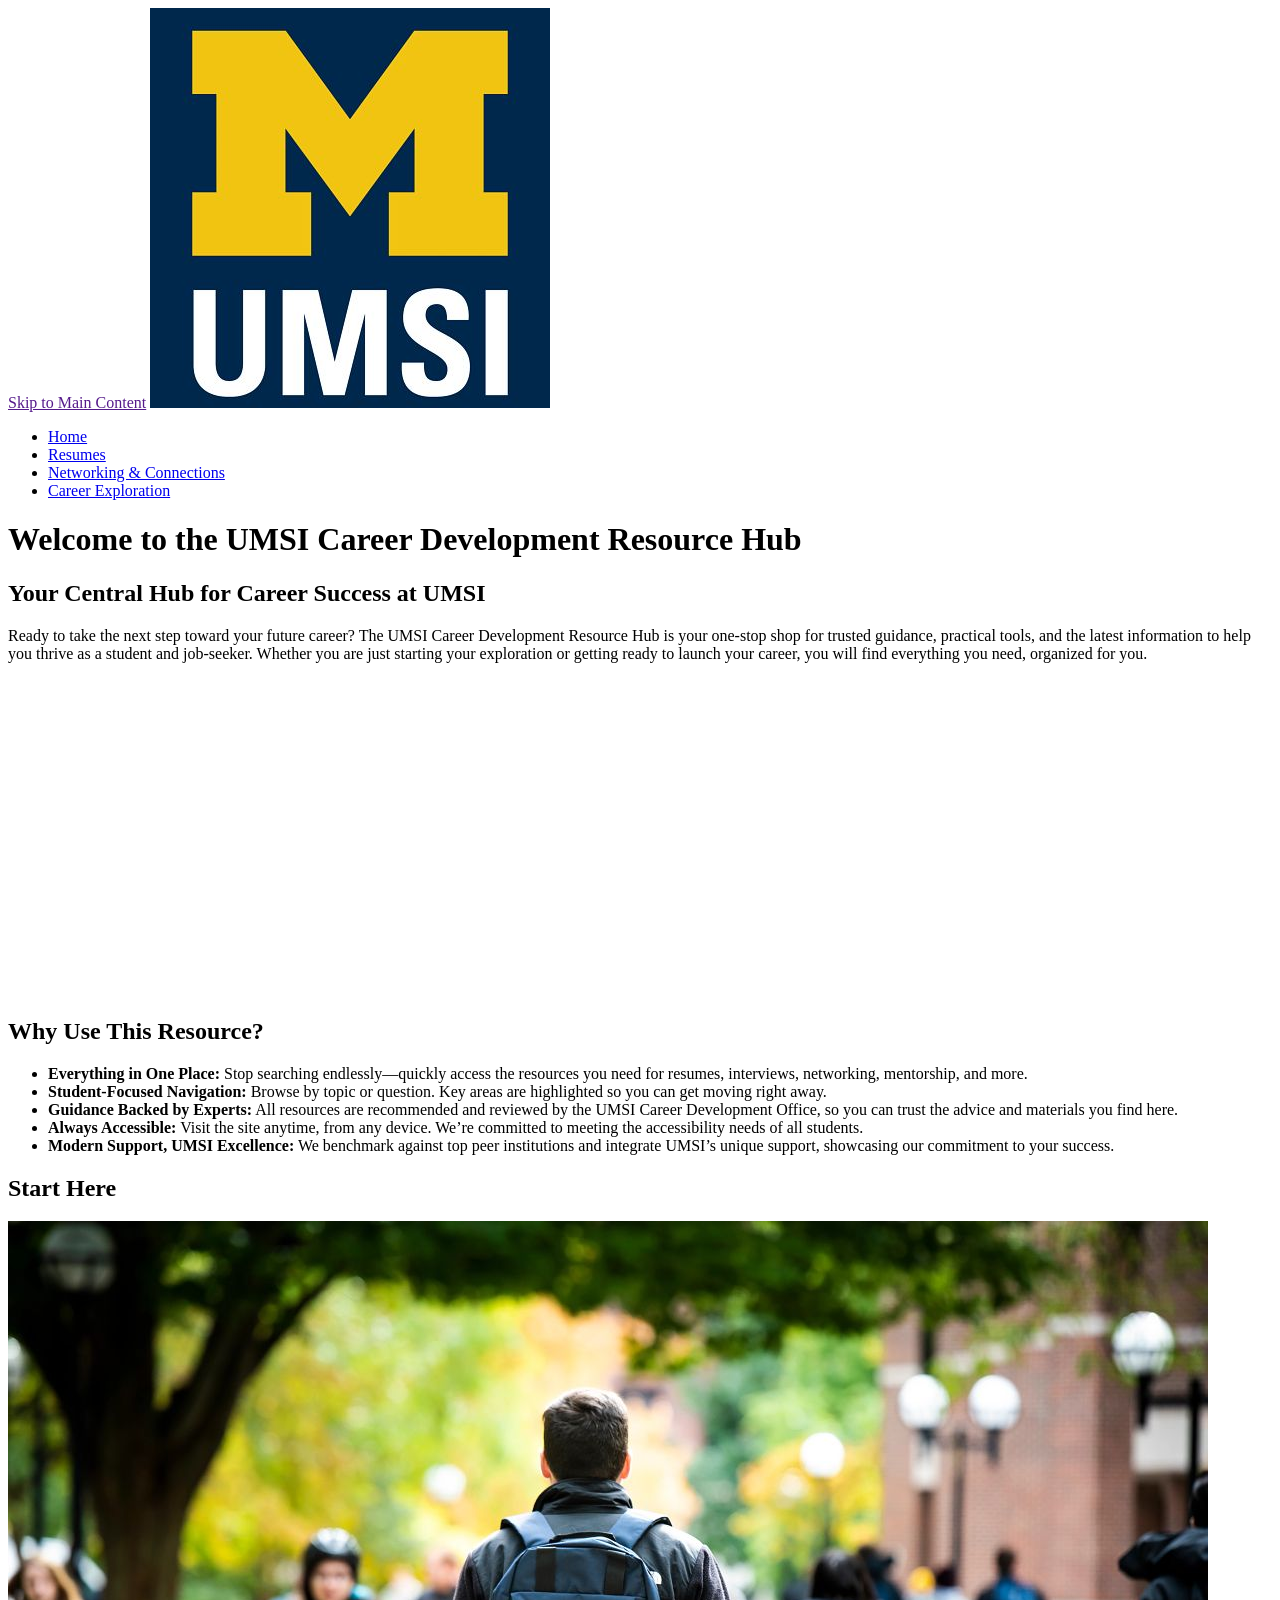
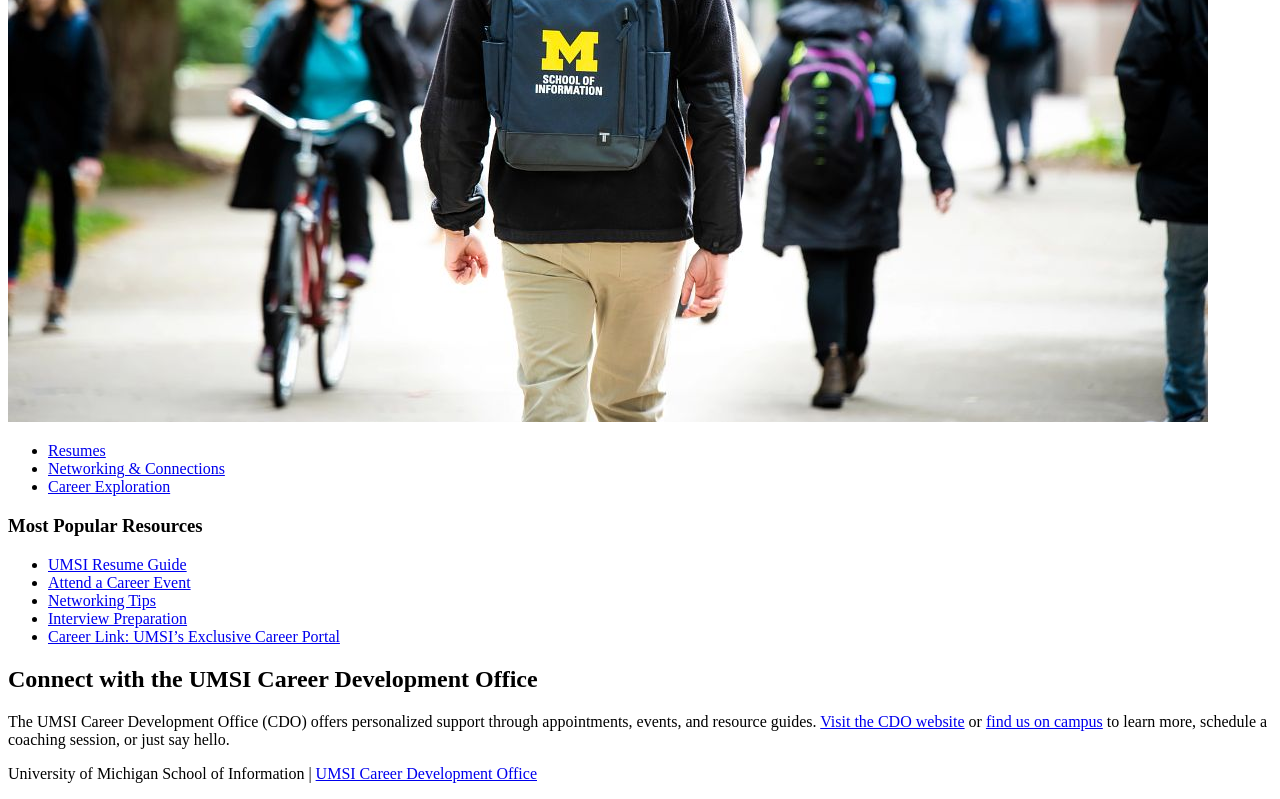
==== index.html @ d42a3c1f "Add files via upload" ====
<!DOCTYPE html>
<html lang="en">
<head>
    <meta charset="UTF-8">
    <meta name="viewport" content="width=device-width, initial-scale=1.0">
    <title>MSI Career Development Resource Hub</title>
</head>
<body>

    <header>
  <a href = "">Skip to Main Content</a>
        <img src="images/UMSI_signature_vertical_informal_solidblue.jpg" alt="UMSI Logo">
        <nav>
            <ul>
                <li><a href = "index.html">Home</a></li>
                <li><a href = "resume.html">Resumes</a></li>
                <li><a href = "networking.html">Networking & Connections</a></li>
                <li><a href = "careers.html">Career Exploration</a></li>
            </ul>
        </nav>
    <h1>Welcome to the UMSI Career Development Resource Hub</h1>

    </header>
    <main>
    <section>
      <h2>Your Central Hub for Career Success at UMSI</h2>
      <p>
        Ready to take the next step toward your future career? The UMSI Career Development Resource Hub is your one-stop shop for trusted guidance, practical tools, and the latest information to help you thrive as a student and job-seeker. Whether you are just starting your exploration or getting ready to launch your career, you will find everything you need, organized for you.
      </p>
      <iframe width="560" height="315" src="https://www.youtube.com/embed/GSjGeDYJ5Nk?si=qhxJPRTIT___x8hG" title="YouTube video player" frameborder="0" allow="accelerometer; autoplay; clipboard-write; encrypted-media; gyroscope; picture-in-picture; web-share" referrerpolicy="strict-origin-when-cross-origin" allowfullscreen></iframe>
    </section>

    <section>
      <h2>Why Use This Resource?</h2>


      <ul>
        <li><strong>Everything in One Place:</strong> Stop searching endlessly—quickly access the resources you need for resumes, interviews, networking, mentorship, and more.</li>
        <li><strong>Student-Focused Navigation:</strong> Browse by topic or question. Key areas are highlighted so you can get moving right away.</li>
        <li><strong>Guidance Backed by Experts:</strong> All resources are recommended and reviewed by the UMSI Career Development Office, so you can trust the advice and materials you find here.</li>
        <li><strong>Always Accessible:</strong> Visit the site anytime, from any device. We’re committed to meeting the accessibility needs of all students.</li>
        <li><strong>Modern Support, UMSI Excellence:</strong> We benchmark against top peer institutions and integrate UMSI’s unique support, showcasing our commitment to your success.</li>
      </ul>
    </section>
        <section>
      <h2>Start Here</h2>
      <div>
        <img src="images/UMSI_CampusFall_UMSIBackpack_02.jpg" alt="A student wears a UMSI backpack in fall on the drag.">
        <ul>
            <li><a href="resume.html">Resumes</a></li>
            <li><a href="networking.html">Networking & Connections</a></li>
            <li><a href="careers.html">Career Exploration</a></li>
        </ul>
       

      </div>
      <div>
        <h3>Most Popular Resources</h3>
        <ul>
          <li><a href="https://docs.google.com/document/d/1_1GfDJyVGIgE82MZjVhuWT_aB_2Hcj1NN62FUCXoR_o/edit?tab=t.0" target="_blank">UMSI Resume Guide</a></li>
          <li><a href="https://umich.instructure.com/courses/137916/pages/attend-an-event" target="_blank">Attend a Career Event</a></li>
          <li><a href="https://docs.google.com/document/d/18HMt79BU8ovGf9z7_P7No5tuwUS6qHNW5u0sgrepLtE/edit?tab=t.0" target="_blank">Networking Tips</a></li>
          <li><a href="https://docs.google.com/presentation/d/15n-XqsFEntdbkZz89K-ohf7Or1NnCt5CQNDG-6fh2a0/edit?usp=sharing" target="_blank">Interview Preparation</a></li>
          <li><a href="https://si-umich.12twenty.com/Login" target="_blank">Career Link: UMSI’s Exclusive Career Portal</a></li>
        </ul>
      </div>
    </section>
    <section>
      <h2>Connect with the UMSI Career Development Office</h2>
      <p>
        The UMSI Career Development Office (CDO) offers personalized support through appointments, events, and resource guides. <a href="https://umich.instructure.com/courses/137916" target="_blank">Visit the CDO website</a> or <a href="https://www.si.umich.edu/about-umsi/getting-umsi" target="_blank">find us on campus</a> to learn more, schedule a coaching session, or just say hello.
      </p>
    </section>
       
        <!-- Content taken & modified from UMGPT with the prompt, "Write me a webpage of intro content to help meet the following requirements - this is for the home page": and then pasted in the client objectives & project requirements"
        UMGPT. (2025). UMGPT ( GPT-4.1 August 25th version) [Large language model]. -->
    </main>
    <footer>
        <p>University of Michigan School of Information | <a href="https://umich.instructure.com/courses/137916">UMSI Career Development Office </a></p>
        </footer>
</body>
</html>
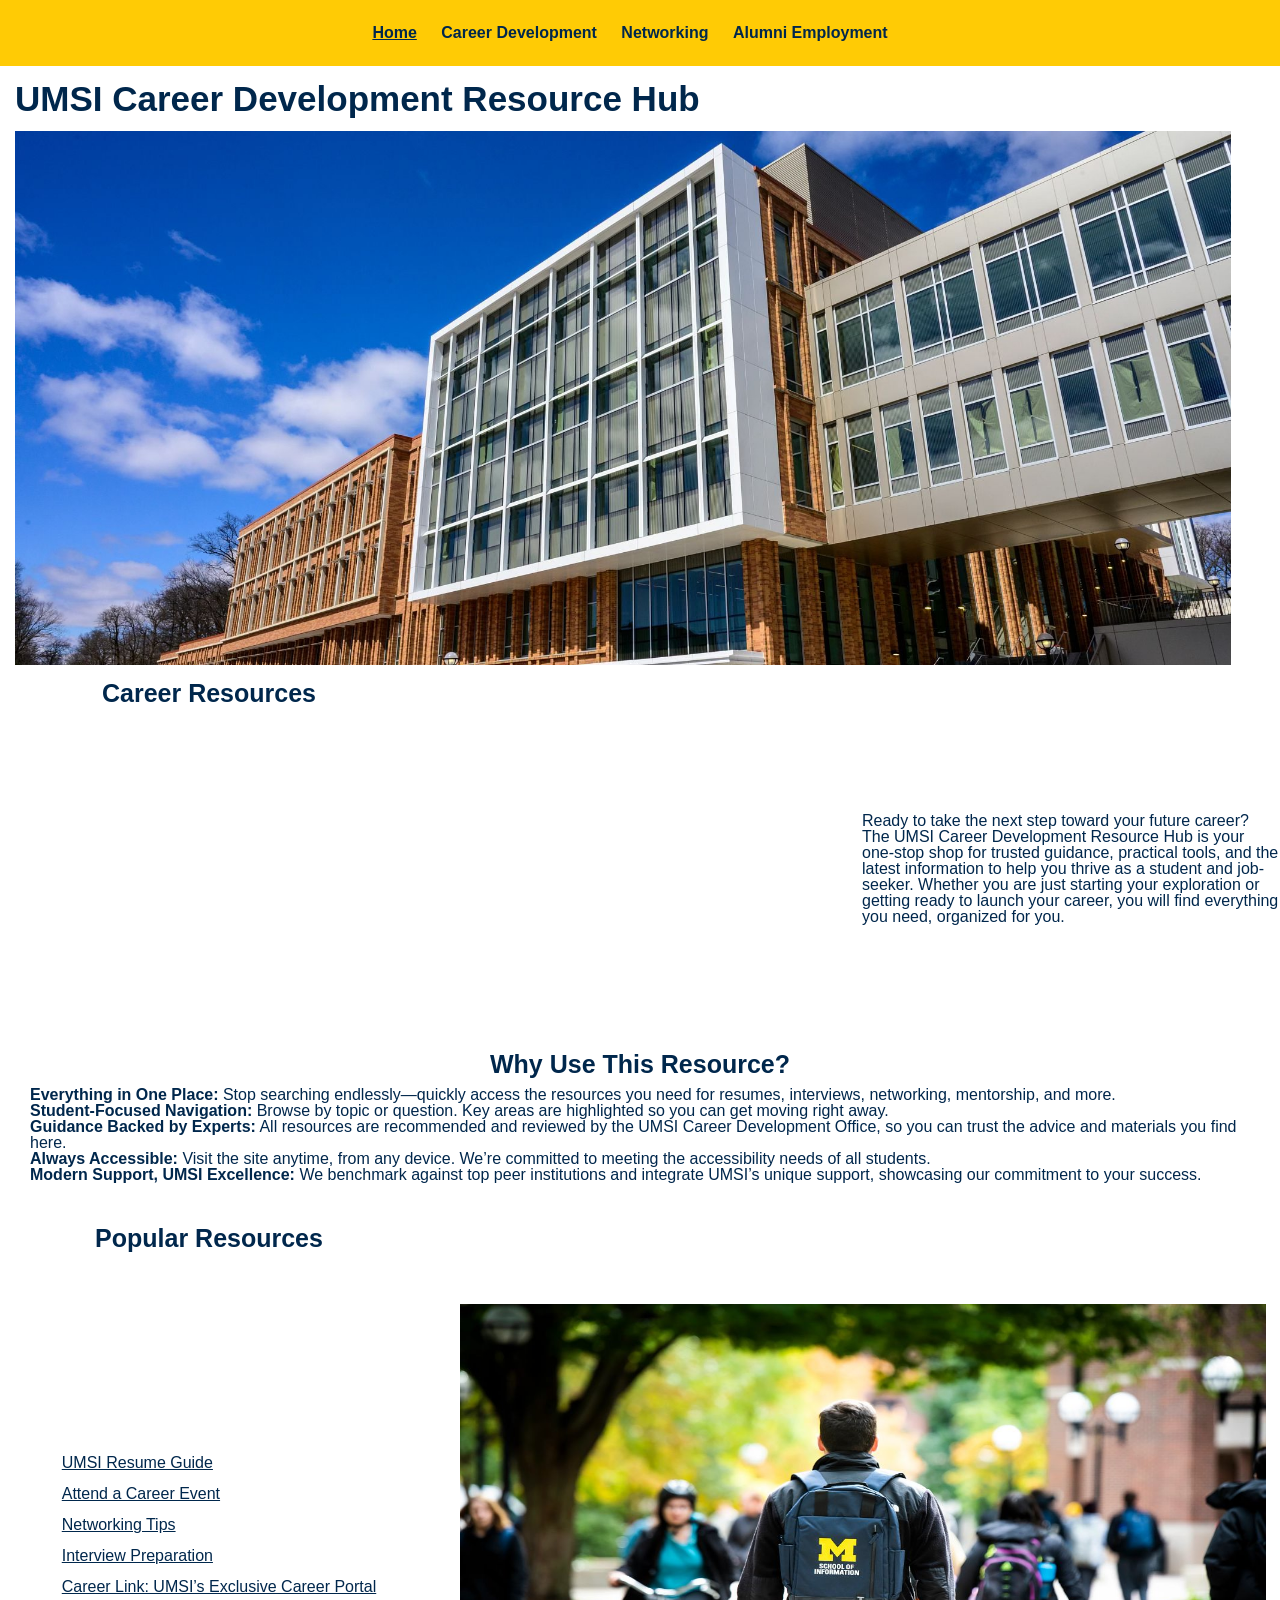
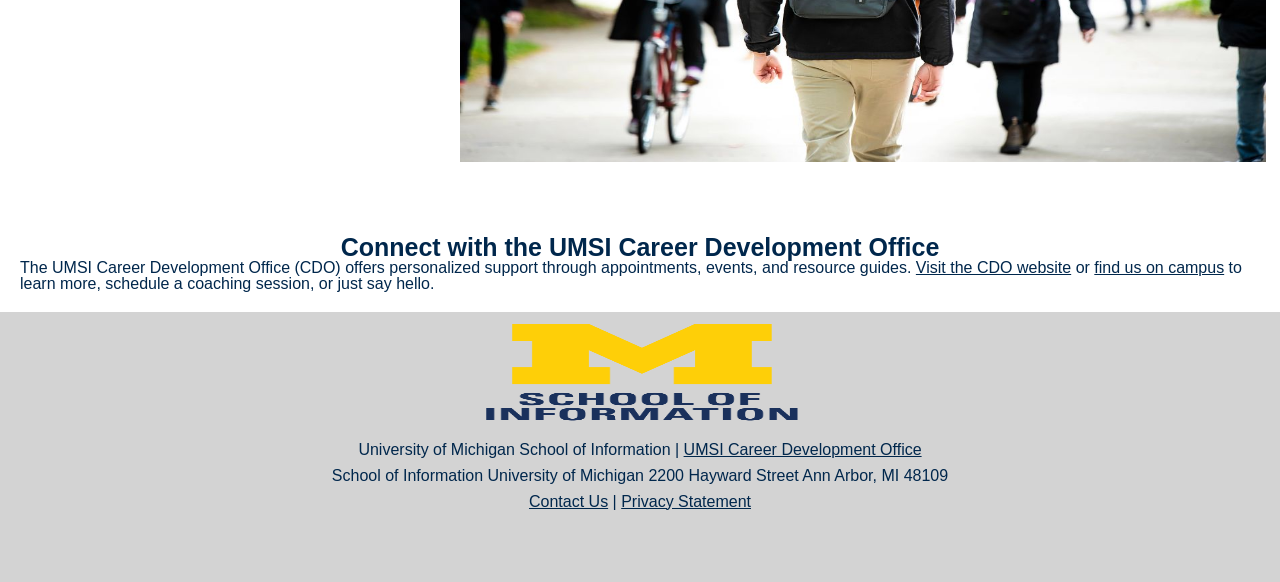
==== commit dd4e2377: "Add files via upload" ====
--- a/index.html
+++ b/index.html
@@ -3,37 +3,35 @@
 <head>
     <meta charset="UTF-8">
     <meta name="viewport" content="width=device-width, initial-scale=1.0">
+    <link rel="stylesheet" href="css/html5reset.css">
+    <link rel="stylesheet" href="css/style.css">
     <title>MSI Career Development Resource Hub</title>
 </head>
 <body>
-
+    <div class="skip"><a href="#main">Skip to Main Content</a></div>
     <header>
-  <a href = "">Skip to Main Content</a>
-        <img src="images/UMSI_signature_vertical_informal_solidblue.jpg" alt="UMSI Logo">
         <nav>
             <ul>
-                <li><a href = "index.html">Home</a></li>
-                <li><a href = "resume.html">Resumes</a></li>
-                <li><a href = "networking.html">Networking & Connections</a></li>
-                <li><a href = "careers.html">Career Exploration</a></li>
+                <li><a href = "index.html" class="active">Home</a></li>
+                <li><a href = "careers.html">Career Development</a></li>
+                <li><a href = "networking.html">Networking</a></li>
+                <li><a href = "employment.html">Alumni Employment</a></li>
             </ul>
         </nav>
-    <h1>Welcome to the UMSI Career Development Resource Hub</h1>
+    <h1 class="page_title">UMSI Career Development Resource Hub</h1>
 
     </header>
-    <main>
-    <section>
-      <h2>Your Central Hub for Career Success at UMSI</h2>
-      <p>
-        Ready to take the next step toward your future career? The UMSI Career Development Resource Hub is your one-stop shop for trusted guidance, practical tools, and the latest information to help you thrive as a student and job-seeker. Whether you are just starting your exploration or getting ready to launch your career, you will find everything you need, organized for you.
-      </p>
-      <iframe width="560" height="315" src="https://www.youtube.com/embed/GSjGeDYJ5Nk?si=qhxJPRTIT___x8hG" title="YouTube video player" frameborder="0" allow="accelerometer; autoplay; clipboard-write; encrypted-media; gyroscope; picture-in-picture; web-share" referrerpolicy="strict-origin-when-cross-origin" allowfullscreen></iframe>
-    </section>
-
+    <main class="container" id="main">
+    <div class ="overview">
+        <img class ="main_image" src="images/leinweber.jpg" alt="UMSI Employment Report">
+    </div>
+    <h2 class="section_title">Career Resources</h2>
+    <iframe width="400px" height="300px" src="https://www.youtube.com/embed/GSjGeDYJ5Nk?si=qhxJPRTIT___x8hG" title="YouTube video player" frameborder="0" allow="accelerometer; autoplay; clipboard-write; encrypted-media; gyroscope; picture-in-picture; web-share" referrerpolicy="strict-origin-when-cross-origin" allowfullscreen></iframe>
+    <p>
+      Ready to take the next step toward your future career? The UMSI Career Development Resource Hub is your one-stop shop for trusted guidance, practical tools, and the latest information to help you thrive as a student and job-seeker. Whether you are just starting your exploration or getting ready to launch your career, you will find everything you need, organized for you.
+    </p>
     <section>
       <h2>Why Use This Resource?</h2>
-
-
       <ul>
         <li><strong>Everything in One Place:</strong> Stop searching endlessly—quickly access the resources you need for resumes, interviews, networking, mentorship, and more.</li>
         <li><strong>Student-Focused Navigation:</strong> Browse by topic or question. Key areas are highlighted so you can get moving right away.</li>
@@ -42,41 +40,29 @@
         <li><strong>Modern Support, UMSI Excellence:</strong> We benchmark against top peer institutions and integrate UMSI’s unique support, showcasing our commitment to your success.</li>
       </ul>
     </section>
-        <section>
-      <h2>Start Here</h2>
-      <div>
-        <img src="images/UMSI_CampusFall_UMSIBackpack_02.jpg" alt="A student wears a UMSI backpack in fall on the drag.">
-        <ul>
-            <li><a href="resume.html">Resumes</a></li>
-            <li><a href="networking.html">Networking & Connections</a></li>
-            <li><a href="careers.html">Career Exploration</a></li>
-        </ul>
-       
-
-      </div>
-      <div>
-        <h3>Most Popular Resources</h3>
-        <ul>
-          <li><a href="https://docs.google.com/document/d/1_1GfDJyVGIgE82MZjVhuWT_aB_2Hcj1NN62FUCXoR_o/edit?tab=t.0" target="_blank">UMSI Resume Guide</a></li>
-          <li><a href="https://umich.instructure.com/courses/137916/pages/attend-an-event" target="_blank">Attend a Career Event</a></li>
-          <li><a href="https://docs.google.com/document/d/18HMt79BU8ovGf9z7_P7No5tuwUS6qHNW5u0sgrepLtE/edit?tab=t.0" target="_blank">Networking Tips</a></li>
-          <li><a href="https://docs.google.com/presentation/d/15n-XqsFEntdbkZz89K-ohf7Or1NnCt5CQNDG-6fh2a0/edit?usp=sharing" target="_blank">Interview Preparation</a></li>
-          <li><a href="https://si-umich.12twenty.com/Login" target="_blank">Career Link: UMSI’s Exclusive Career Portal</a></li>
-        </ul>
-      </div>
-    </section>
+      <h2>Popular Resources</h2>
+        
+      <ul class="resource_list">
+        <li><a href="https://docs.google.com/document/d/1_1GfDJyVGIgE82MZjVhuWT_aB_2Hcj1NN62FUCXoR_o/edit?tab=t.0" target="_blank">UMSI Resume Guide</a></li>
+        <li><a href="https://umich.instructure.com/courses/137916/pages/attend-an-event" target="_blank">Attend a Career Event</a></li>
+        <li><a href="https://docs.google.com/document/d/18HMt79BU8ovGf9z7_P7No5tuwUS6qHNW5u0sgrepLtE/edit?tab=t.0" target="_blank">Networking Tips</a></li>
+        <li><a href="https://docs.google.com/presentation/d/15n-XqsFEntdbkZz89K-ohf7Or1NnCt5CQNDG-6fh2a0/edit?usp=sharing" target="_blank">Interview Preparation</a></li>
+        <li><a href="https://si-umich.12twenty.com/Login" target="_blank">Career Link: UMSI’s Exclusive Career Portal</a></li>
+      </ul>
+      <img src="images/UMSI_CampusFall_UMSIBackpack_02.jpg" class ="resource_image"alt="A student wears a UMSI backpack in fall on the drag.">
     <section>
       <h2>Connect with the UMSI Career Development Office</h2>
       <p>
         The UMSI Career Development Office (CDO) offers personalized support through appointments, events, and resource guides. <a href="https://umich.instructure.com/courses/137916" target="_blank">Visit the CDO website</a> or <a href="https://www.si.umich.edu/about-umsi/getting-umsi" target="_blank">find us on campus</a> to learn more, schedule a coaching session, or just say hello.
       </p>
     </section>
-       
-        <!-- Content taken & modified from UMGPT with the prompt, "Write me a webpage of intro content to help meet the following requirements - this is for the home page": and then pasted in the client objectives & project requirements"
-        UMGPT. (2025). UMGPT ( GPT-4.1 August 25th version) [Large language model]. -->
+
     </main>
     <footer>
+        <img src="images/UMSI_vertsig_ noU.png" alt="umsi logo">
         <p>University of Michigan School of Information | <a href="https://umich.instructure.com/courses/137916">UMSI Career Development Office </a></p>
-        </footer>
+        <p>School of Information University of Michigan 2200 Hayward Street Ann Arbor, MI 48109</p>
+        <p><a href="/about-umsi/contact-us">Contact Us</a> | <a href="/privacy-statement">Privacy Statement</a></p>
+    </footer>
 </body>
 </html>
--- a/css/style.css
+++ b/css/style.css
@@ -0,0 +1,121 @@
+.skip a{
+     top: -65px;
+     position: absolute;
+}
+.skip a:focus{
+     top: 25px;
+     position: absolute;
+}
+ul a:hover{
+    color: #2F65A7;
+
+}
+nav a.active{
+    font-weight: 900;
+    text-decoration: underline;
+}
+nav a.active:hover{
+    color: #00274C;
+}
+.networking_title{
+    grid-column: 1/-1;
+}
+.networking_paragraph{
+    grid-column: 1/-1;
+    text-align: center;
+}
+.page_title{
+    font-size: 35px;
+    padding: 15px;
+}
+.container{
+    display:grid;
+    grid-template-columns: 1fr 1fr 1fr;
+    place-items: center;
+     gap: 13px;
+}
+.container img{
+     height: 85%;
+     width:95%;
+     padding-left: 15px;
+    
+}
+.overview{
+    grid-column: 1/-1;
+    grid-row: 1/ span 1;
+}
+iframe{
+    grid-column: 1/span 2;
+    padding-right: 10px;
+    padding-left: 10px;
+}
+.section_title{
+   grid-column: 1/2;
+}
+.video_text{
+    grid-column: 3/-1;
+}
+.tool_title{
+    grid-column: 1/-1;
+    text-align: right;
+}
+.networking_image{
+    grid-column: 1/3;
+    height:10px;
+}
+.networking_text{
+    grid-column: 3/-1;
+}
+section{
+    grid-column: 1/ -1;
+    padding: 20px;
+}
+section ul{
+    padding: 10px;
+    list-style-type: none;
+}
+
+.resource_list{
+    list-style-type: none;
+    padding-left:20px;
+    grid-column: 1/span 1;
+}
+.resource_list li{
+    padding-bottom: 15px;
+}
+.resource_image{
+  grid-column: 2/-1;
+  height:100%;
+  width:100%;
+  padding: 0px;
+}
+.resource_list a{
+    color: #00274C;
+    font-family: 'IBM Plex Sans', sans-serif;
+}
+p a{
+    color: #00274C;
+    font-family: 'IBM Plex Sans', sans-serif;
+}
+p a:hover{
+    color:#2F65A7;
+}
+footer{
+    background-color: lightgray;
+    height:270px;
+    text-align: center;
+}
+footer p{
+    padding: 5px;
+}
+footer a{
+    color: #00274C;
+    font-family: 'IBM Plex Sans', sans-serif;
+}
+footer a:hover{
+    color: #2F65A7;
+}
+footer img{
+    width: 35%;
+    height:45%;
+}
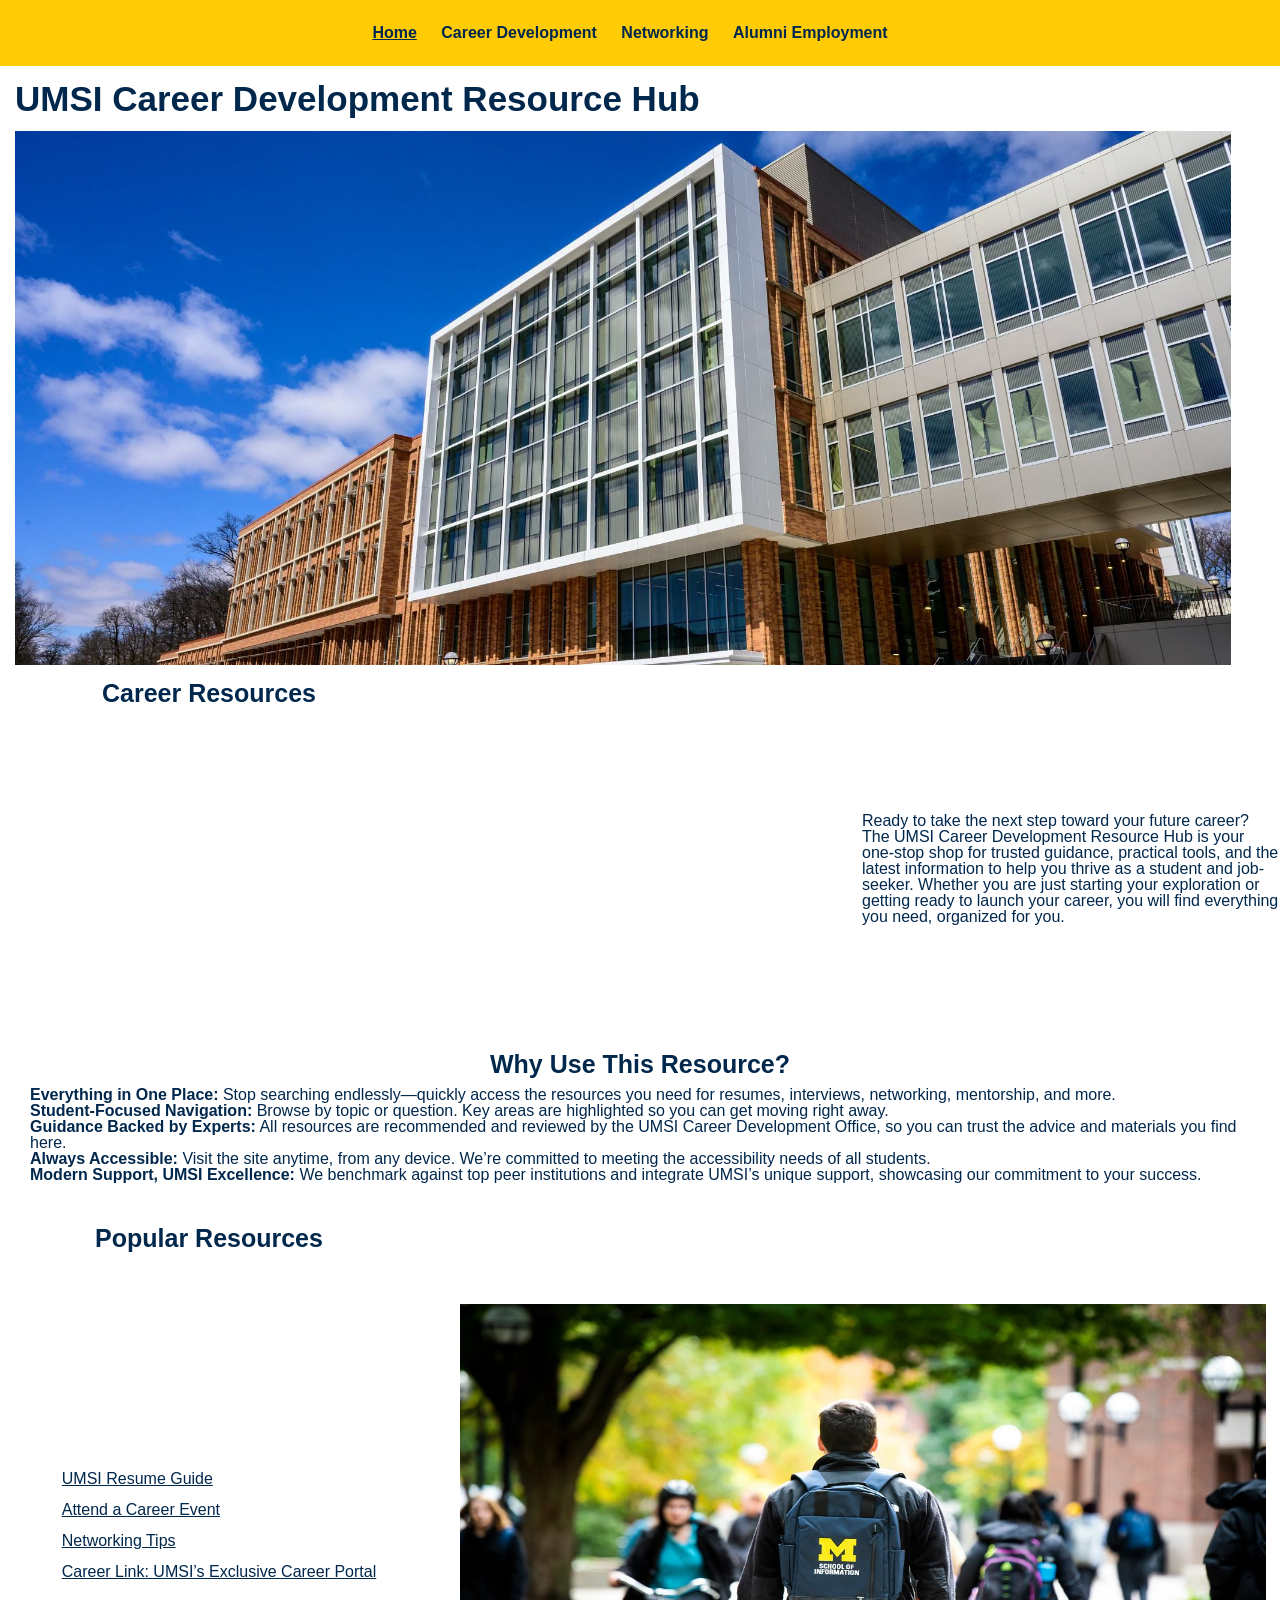
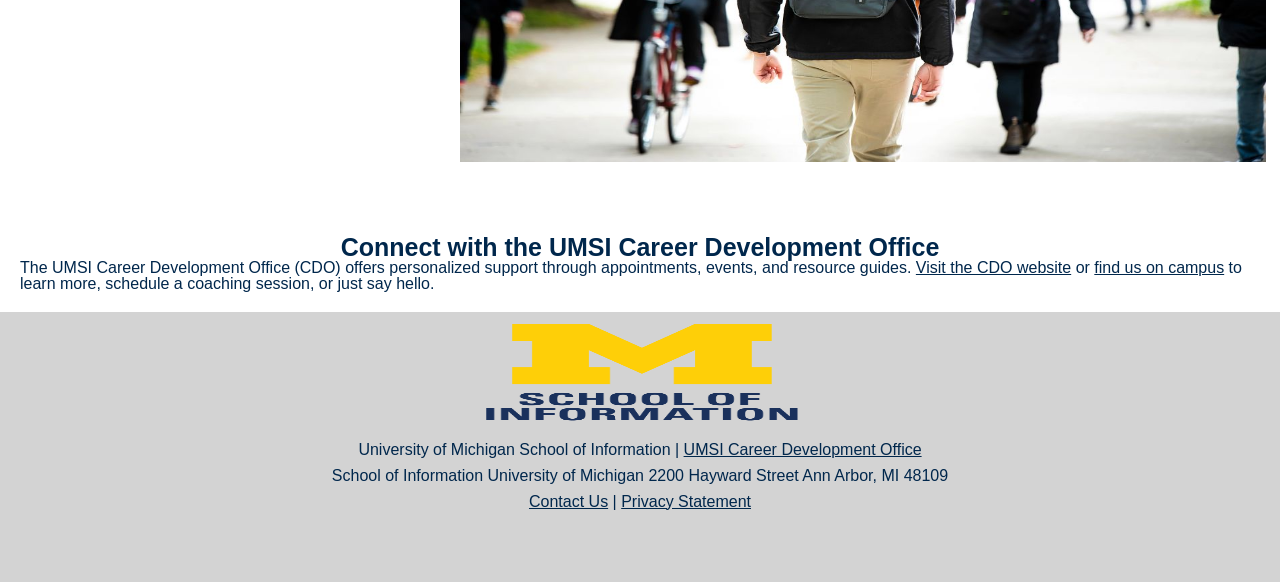
==== commit d291bf8d: "Add files via upload" ====
--- a/index.html
+++ b/index.html
@@ -46,7 +46,6 @@
         <li><a href="https://docs.google.com/document/d/1_1GfDJyVGIgE82MZjVhuWT_aB_2Hcj1NN62FUCXoR_o/edit?tab=t.0" target="_blank">UMSI Resume Guide</a></li>
         <li><a href="https://umich.instructure.com/courses/137916/pages/attend-an-event" target="_blank">Attend a Career Event</a></li>
         <li><a href="https://docs.google.com/document/d/18HMt79BU8ovGf9z7_P7No5tuwUS6qHNW5u0sgrepLtE/edit?tab=t.0" target="_blank">Networking Tips</a></li>
-        <li><a href="https://docs.google.com/presentation/d/15n-XqsFEntdbkZz89K-ohf7Or1NnCt5CQNDG-6fh2a0/edit?usp=sharing" target="_blank">Interview Preparation</a></li>
         <li><a href="https://si-umich.12twenty.com/Login" target="_blank">Career Link: UMSI’s Exclusive Career Portal</a></li>
       </ul>
       <img src="images/UMSI_CampusFall_UMSIBackpack_02.jpg" class ="resource_image"alt="A student wears a UMSI backpack in fall on the drag.">
@@ -62,7 +61,7 @@
         <img src="images/UMSI_vertsig_ noU.png" alt="umsi logo">
         <p>University of Michigan School of Information | <a href="https://umich.instructure.com/courses/137916">UMSI Career Development Office </a></p>
         <p>School of Information University of Michigan 2200 Hayward Street Ann Arbor, MI 48109</p>
-        <p><a href="/about-umsi/contact-us">Contact Us</a> | <a href="/privacy-statement">Privacy Statement</a></p>
+        <p><a href="https://www.si.umich.edu/about-umsi/contact-us">Contact Us</a> | <a href="https://www.si.umich.edu/privacy-statement">Privacy Statement</a></p>
     </footer>
 </body>
 </html>
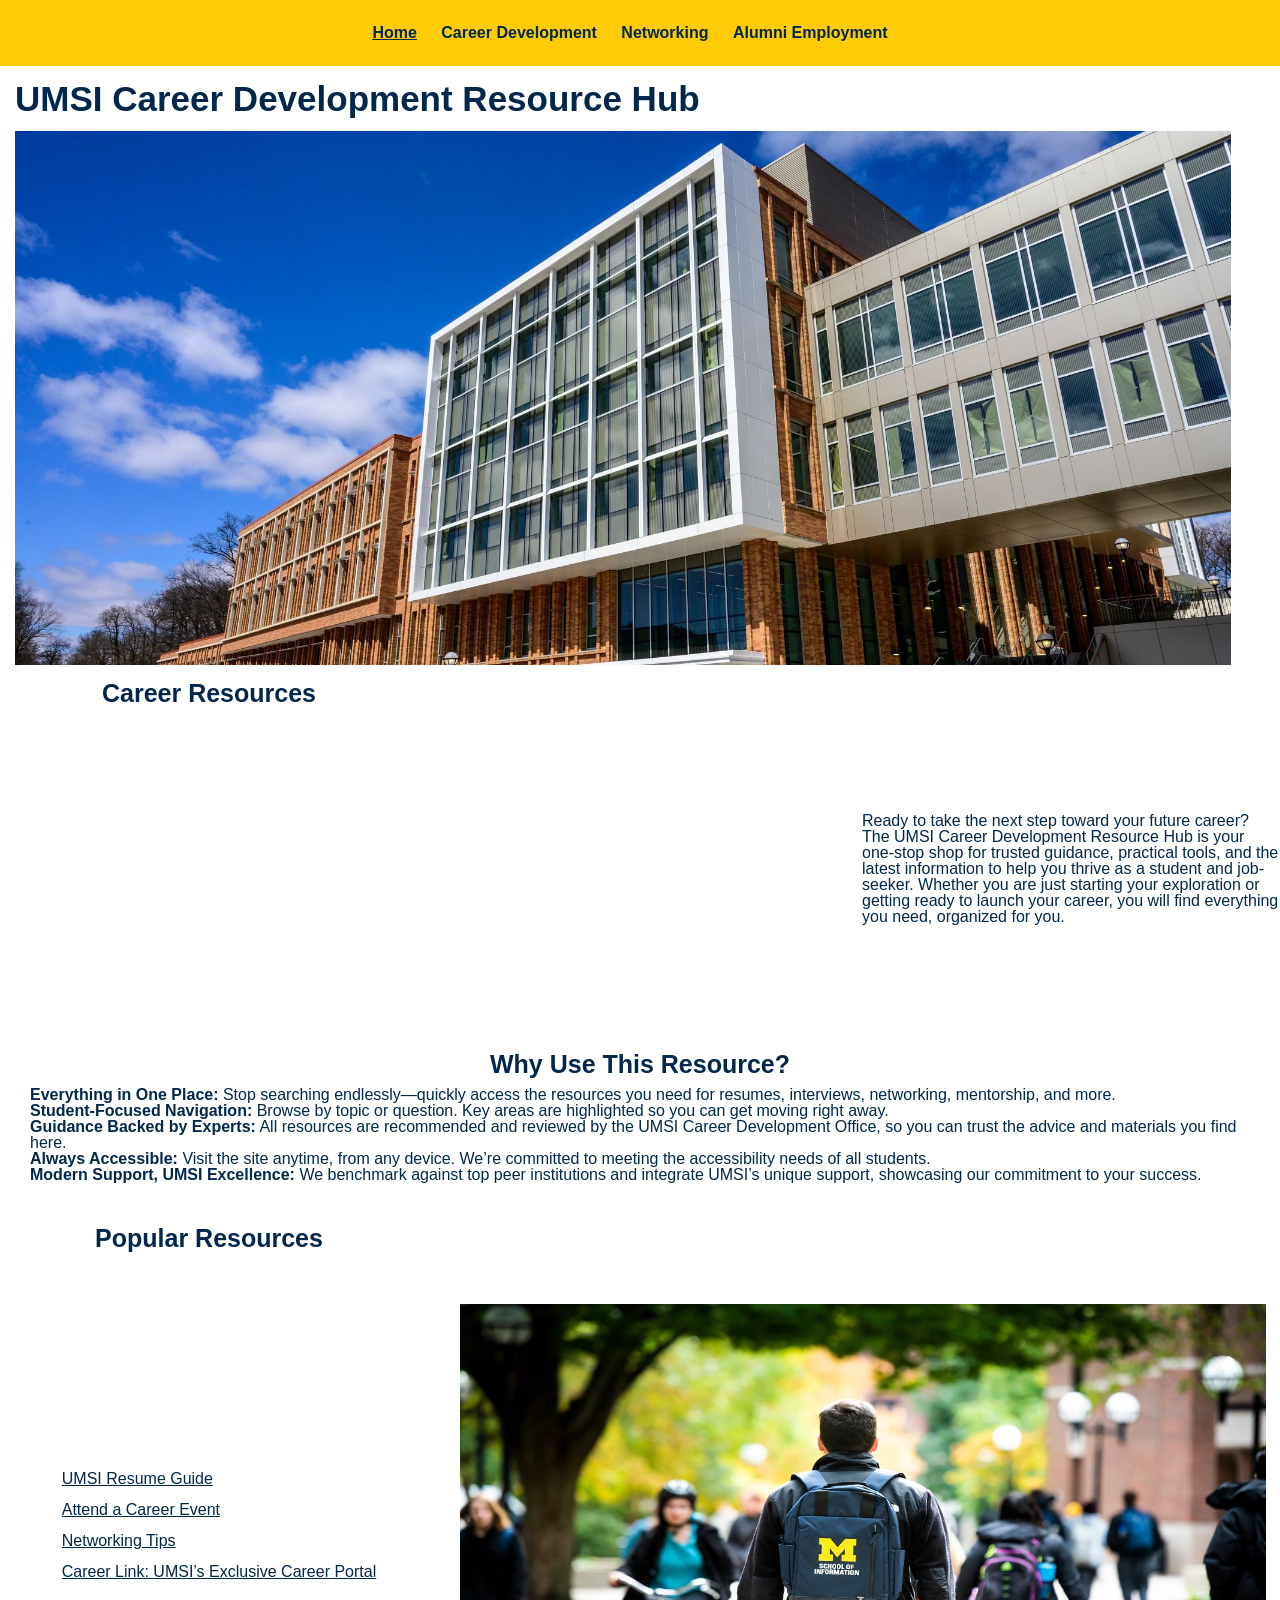
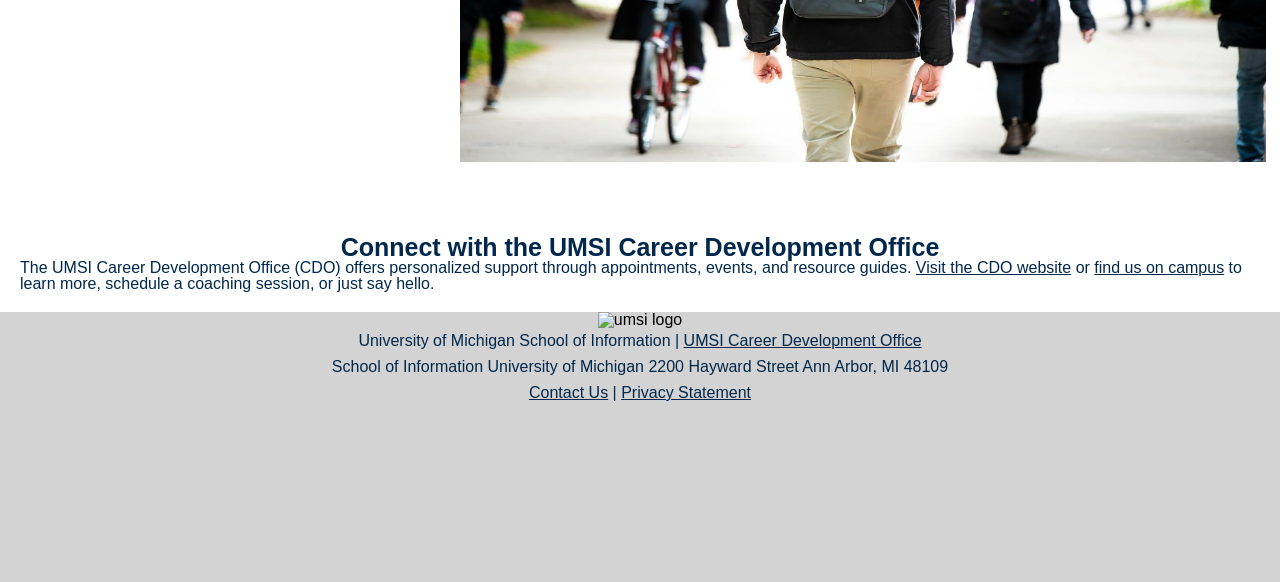
==== commit 77a04c2c: "Add files via upload" ====
--- a/index.html
+++ b/index.html
@@ -26,7 +26,7 @@
         <img class ="main_image" src="images/leinweber.jpg" alt="UMSI Employment Report">
     </div>
     <h2 class="section_title">Career Resources</h2>
-    <iframe width="400px" height="300px" src="https://www.youtube.com/embed/GSjGeDYJ5Nk?si=qhxJPRTIT___x8hG" title="YouTube video player" frameborder="0" allow="accelerometer; autoplay; clipboard-write; encrypted-media; gyroscope; picture-in-picture; web-share" referrerpolicy="strict-origin-when-cross-origin" allowfullscreen></iframe>
+    <iframe width="400" height="300" src="https://www.youtube.com/embed/GSjGeDYJ5Nk?si=qhxJPRTIT___x8hG" title="YouTube video player" frameborder="0" allow="accelerometer; autoplay; clipboard-write; encrypted-media; gyroscope; picture-in-picture; web-share" referrerpolicy="strict-origin-when-cross-origin" allowfullscreen></iframe>
     <p>
       Ready to take the next step toward your future career? The UMSI Career Development Resource Hub is your one-stop shop for trusted guidance, practical tools, and the latest information to help you thrive as a student and job-seeker. Whether you are just starting your exploration or getting ready to launch your career, you will find everything you need, organized for you.
     </p>
@@ -48,7 +48,7 @@
         <li><a href="https://docs.google.com/document/d/18HMt79BU8ovGf9z7_P7No5tuwUS6qHNW5u0sgrepLtE/edit?tab=t.0" target="_blank">Networking Tips</a></li>
         <li><a href="https://si-umich.12twenty.com/Login" target="_blank">Career Link: UMSI’s Exclusive Career Portal</a></li>
       </ul>
-      <img src="images/UMSI_CampusFall_UMSIBackpack_02.jpg" class ="resource_image"alt="A student wears a UMSI backpack in fall on the drag.">
+      <img src="images/UMSI_CampusFall_UMSIBackpack_02.jpg" class ="resource_image" alt="A student wears a UMSI backpack in fall on the drag.">
     <section>
       <h2>Connect with the UMSI Career Development Office</h2>
       <p>
@@ -58,7 +58,7 @@
 
     </main>
     <footer>
-        <img src="images/UMSI_vertsig_ noU.png" alt="umsi logo">
+        <img src="images/UMSI_vertsig_noU.png" alt="umsi logo">
         <p>University of Michigan School of Information | <a href="https://umich.instructure.com/courses/137916">UMSI Career Development Office </a></p>
         <p>School of Information University of Michigan 2200 Hayward Street Ann Arbor, MI 48109</p>
         <p><a href="https://www.si.umich.edu/about-umsi/contact-us">Contact Us</a> | <a href="https://www.si.umich.edu/privacy-statement">Privacy Statement</a></p>
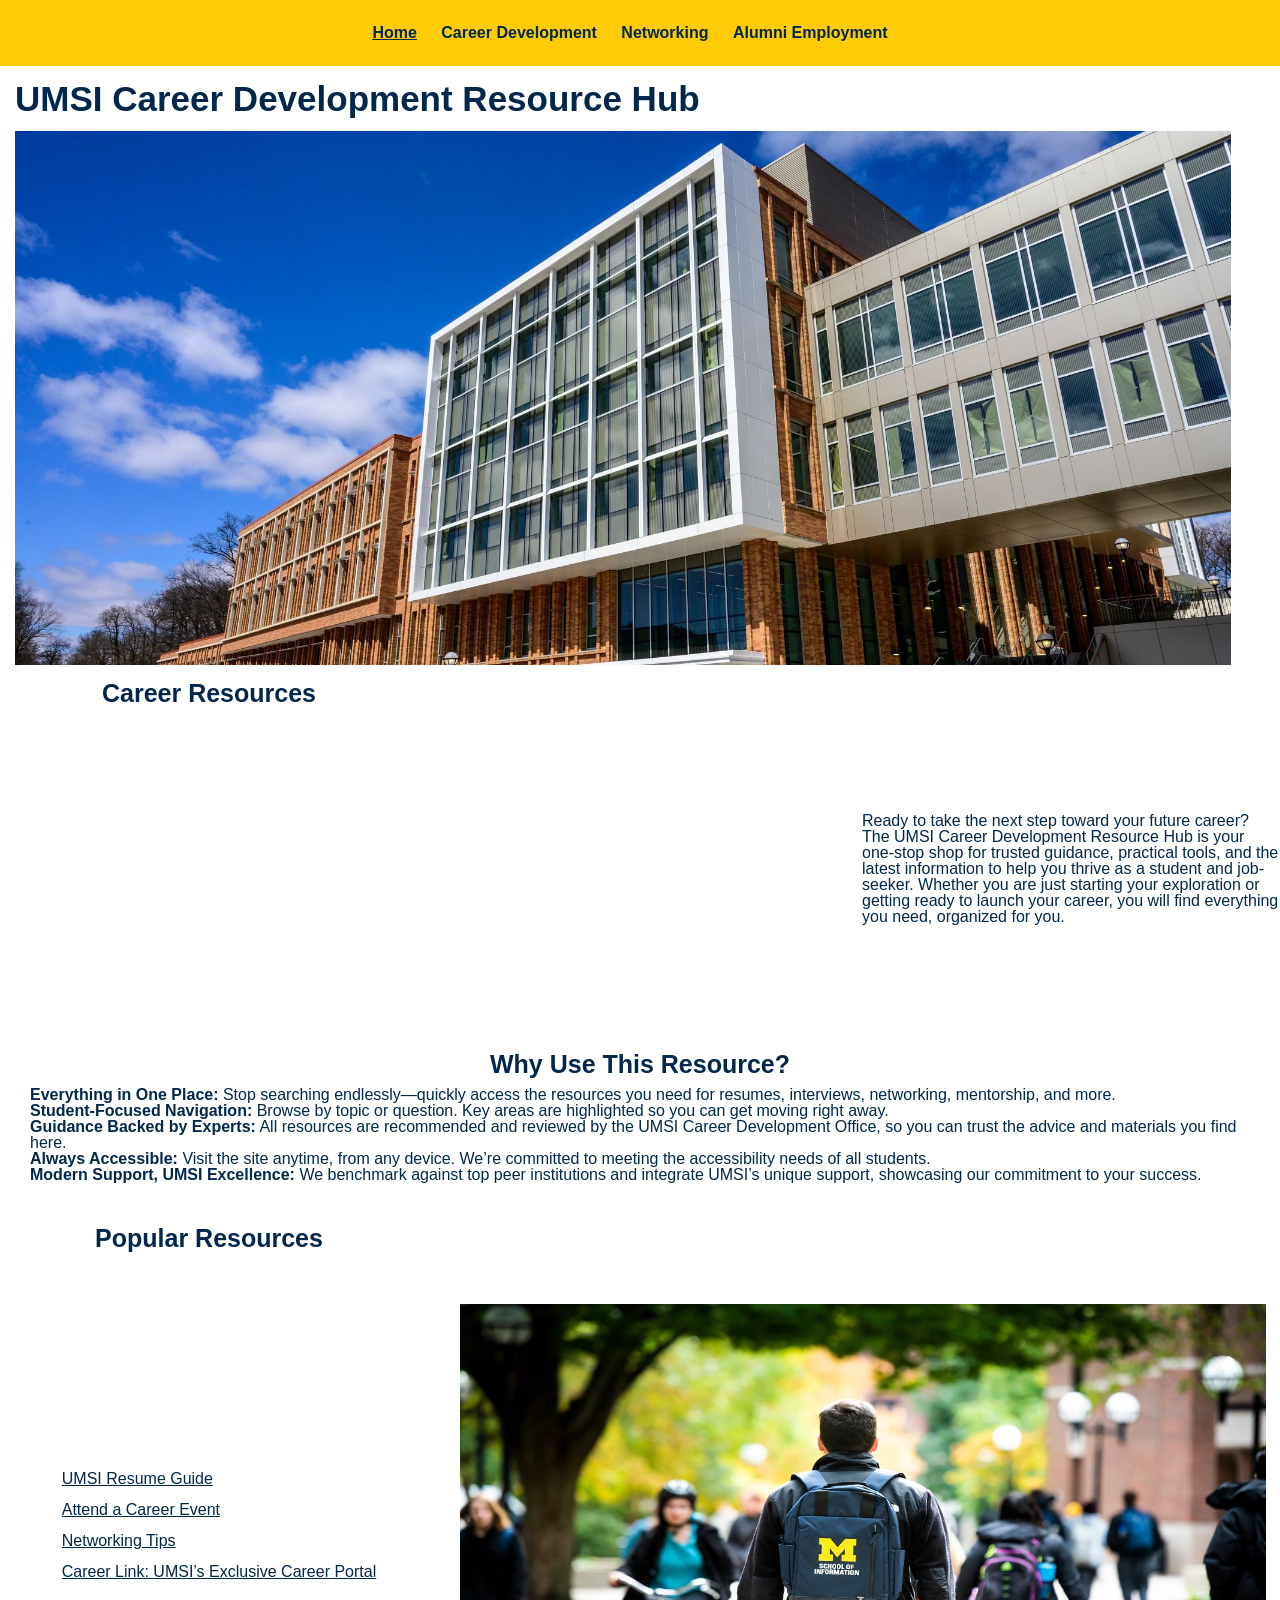
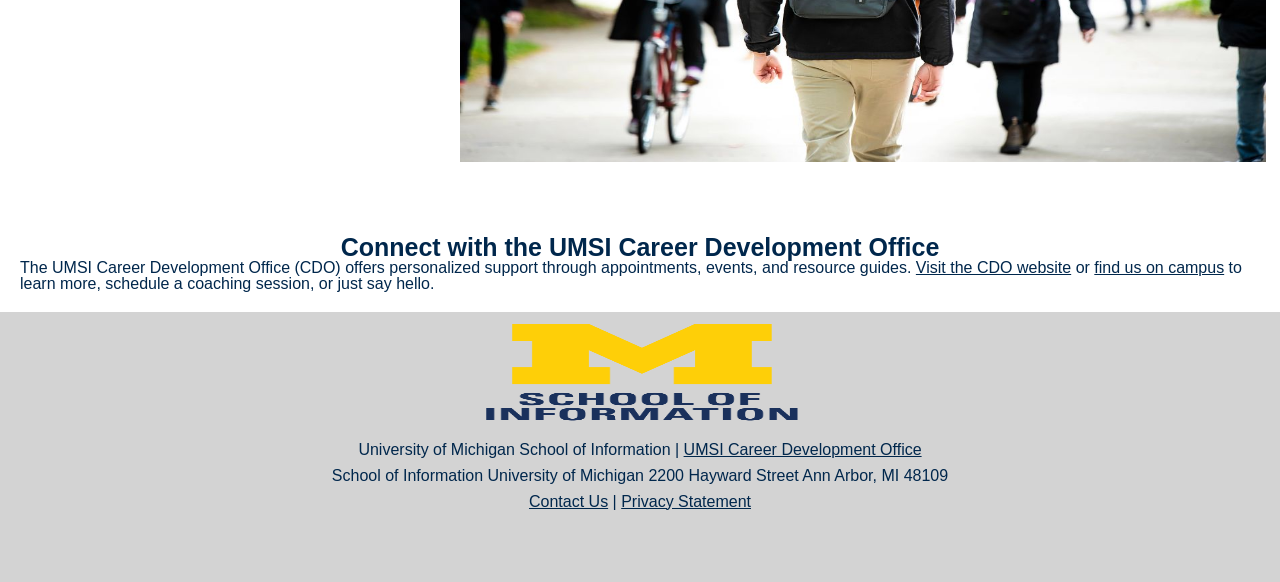
==== commit ee2e0bf0: "Add files via upload" ====
--- a/index.html
+++ b/index.html
@@ -26,7 +26,7 @@
         <img class ="main_image" src="images/leinweber.jpg" alt="UMSI Employment Report">
     </div>
     <h2 class="section_title">Career Resources</h2>
-    <iframe width="400" height="300" src="https://www.youtube.com/embed/GSjGeDYJ5Nk?si=qhxJPRTIT___x8hG" title="YouTube video player" frameborder="0" allow="accelerometer; autoplay; clipboard-write; encrypted-media; gyroscope; picture-in-picture; web-share" referrerpolicy="strict-origin-when-cross-origin" allowfullscreen></iframe>
+    <iframe width="400" height="300" src="https://www.youtube.com/embed/GSjGeDYJ5Nk?si=qhxJPRTIT___x8hG" title="YouTube video player" allow="accelerometer; autoplay; clipboard-write; encrypted-media; gyroscope; picture-in-picture; web-share" referrerpolicy="strict-origin-when-cross-origin" allowfullscreen></iframe>
     <p>
       Ready to take the next step toward your future career? The UMSI Career Development Resource Hub is your one-stop shop for trusted guidance, practical tools, and the latest information to help you thrive as a student and job-seeker. Whether you are just starting your exploration or getting ready to launch your career, you will find everything you need, organized for you.
     </p>
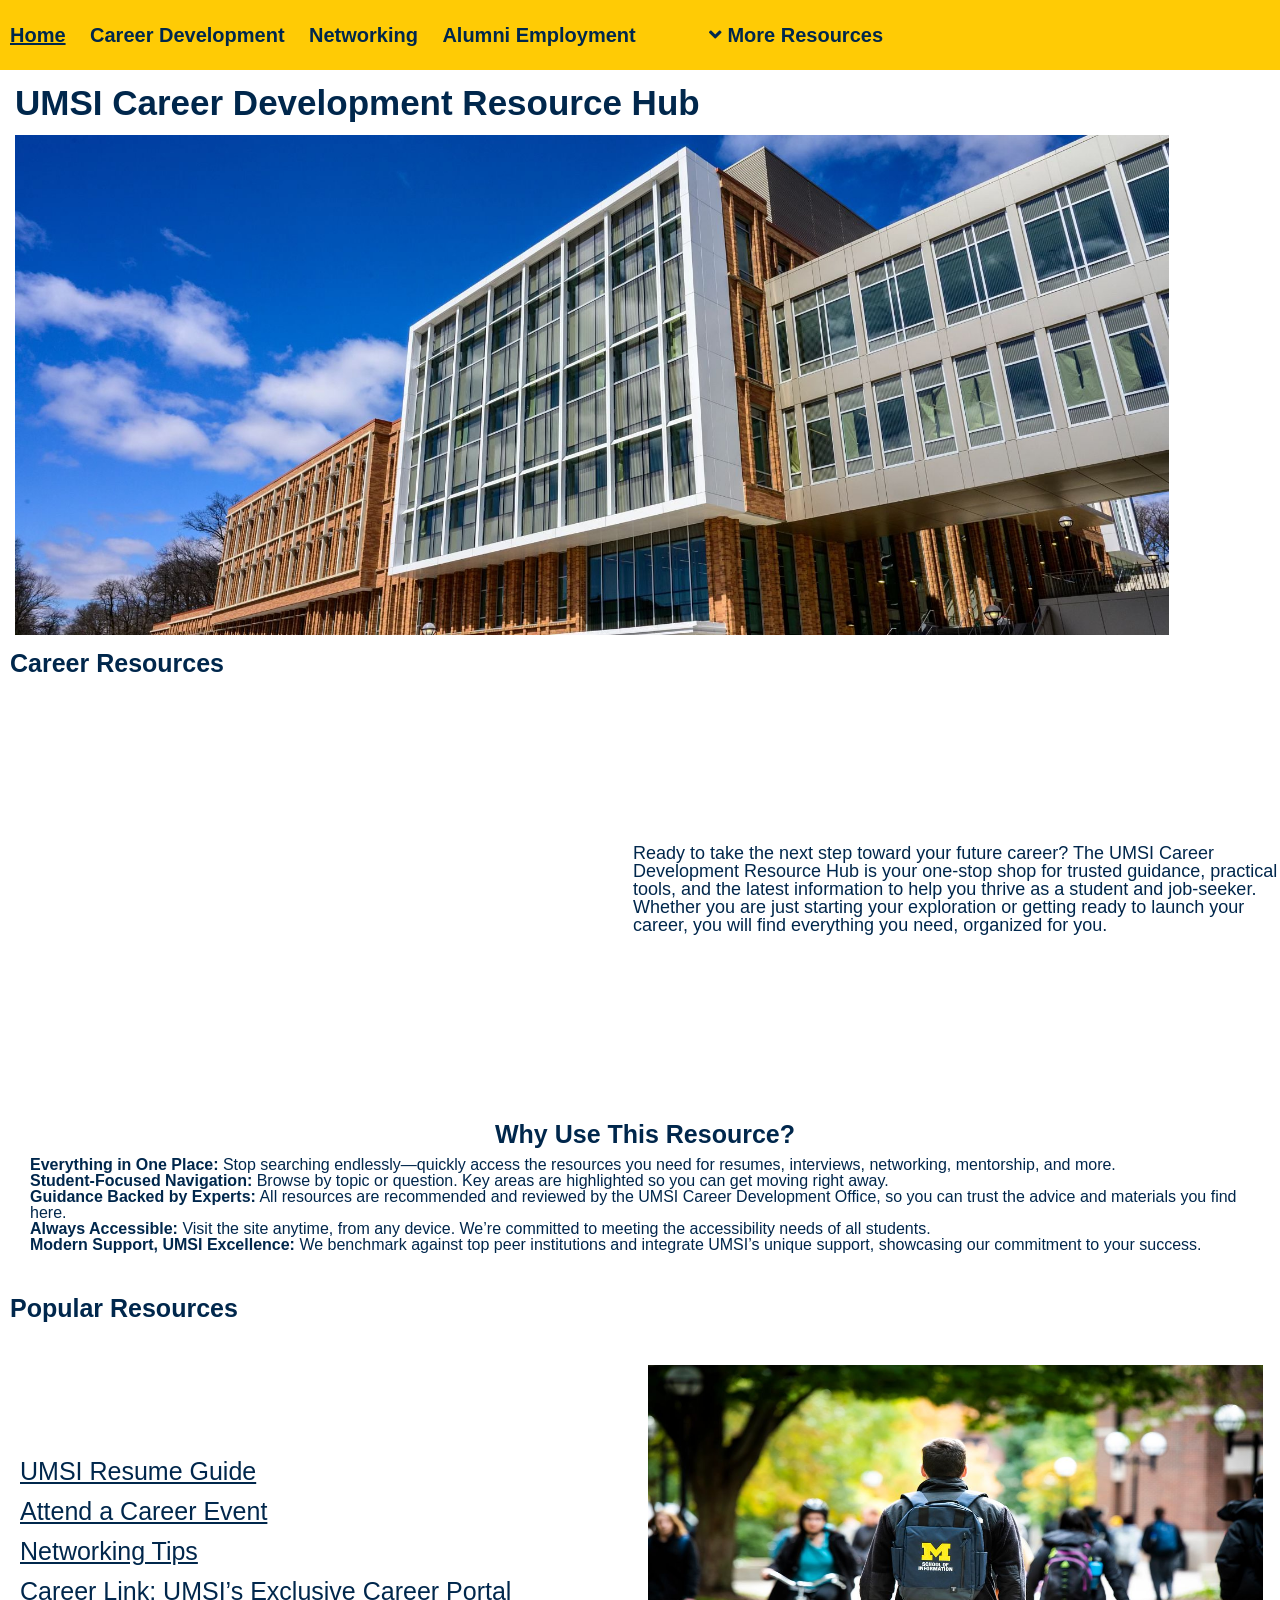
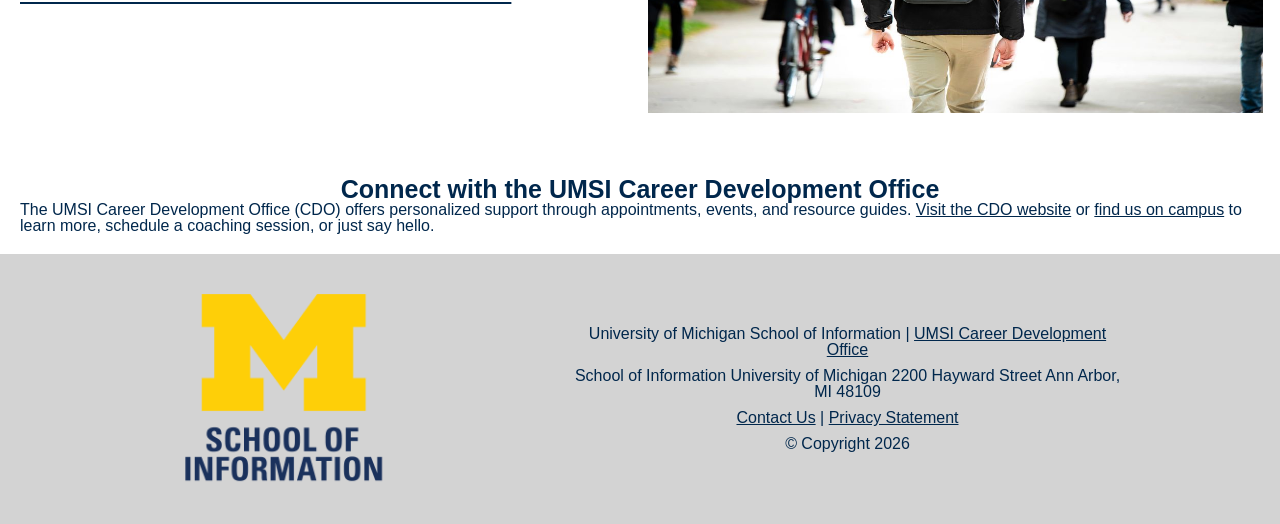
==== commit f56265f6: "Add files via upload" ====
--- a/index.html
+++ b/index.html
@@ -3,6 +3,7 @@
 <head>
     <meta charset="UTF-8">
     <meta name="viewport" content="width=device-width, initial-scale=1.0">
+    <link href="https://cdnjs.cloudflare.com/ajax/libs/font-awesome/5.15.4/css/all.min.css" rel="stylesheet">
     <link rel="stylesheet" href="css/html5reset.css">
     <link rel="stylesheet" href="css/style.css">
     <title>MSI Career Development Resource Hub</title>
@@ -16,6 +17,13 @@
                 <li><a href = "careers.html">Career Development</a></li>
                 <li><a href = "networking.html">Networking</a></li>
                 <li><a href = "employment.html">Alumni Employment</a></li>
+                <li id="more_resources"><a id="drop-link" href="#"><i class="fas fa-angle-down"></i> More Resources</a>
+                  <div id="dropdown-content">
+                    <a href="https://www.si.umich.edu/">UMSI Site</a>
+                    <a href="https://alumni.umich.edu/">UM Alumni</a>
+                    <a href="https://careers.umich.edu/">UM Jobs</a>
+                  </div>
+                </li>
             </ul>
         </nav>
     <h1 class="page_title">UMSI Career Development Resource Hub</h1>
@@ -23,15 +31,15 @@
     </header>
     <main class="container" id="main">
     <div class ="overview">
-        <img class ="main_image" src="images/leinweber.jpg" alt="UMSI Employment Report">
+        <img id ="home_image" src="images/leinweber.jpg" alt="UMSI Employment Report">
     </div>
     <h2 class="section_title">Career Resources</h2>
     <iframe width="400" height="300" src="https://www.youtube.com/embed/GSjGeDYJ5Nk?si=qhxJPRTIT___x8hG" title="YouTube video player" allow="accelerometer; autoplay; clipboard-write; encrypted-media; gyroscope; picture-in-picture; web-share" referrerpolicy="strict-origin-when-cross-origin" allowfullscreen></iframe>
-    <p>
+    <p class="video_text">
       Ready to take the next step toward your future career? The UMSI Career Development Resource Hub is your one-stop shop for trusted guidance, practical tools, and the latest information to help you thrive as a student and job-seeker. Whether you are just starting your exploration or getting ready to launch your career, you will find everything you need, organized for you.
     </p>
     <section>
-      <h2>Why Use This Resource?</h2>
+      <h2 class="section_title">Why Use This Resource?</h2>
       <ul>
         <li><strong>Everything in One Place:</strong> Stop searching endlessly—quickly access the resources you need for resumes, interviews, networking, mentorship, and more.</li>
         <li><strong>Student-Focused Navigation:</strong> Browse by topic or question. Key areas are highlighted so you can get moving right away.</li>
@@ -40,7 +48,7 @@
         <li><strong>Modern Support, UMSI Excellence:</strong> We benchmark against top peer institutions and integrate UMSI’s unique support, showcasing our commitment to your success.</li>
       </ul>
     </section>
-      <h2>Popular Resources</h2>
+      <h2 class="section_title">Popular Resources</h2>
         
       <ul class="resource_list">
         <li><a href="https://docs.google.com/document/d/1_1GfDJyVGIgE82MZjVhuWT_aB_2Hcj1NN62FUCXoR_o/edit?tab=t.0" target="_blank">UMSI Resume Guide</a></li>
@@ -59,9 +67,40 @@
     </main>
     <footer>
         <img src="images/UMSI_vertsig_noU.png" alt="umsi logo">
+        <div id =footerText>
         <p>University of Michigan School of Information | <a href="https://umich.instructure.com/courses/137916">UMSI Career Development Office </a></p>
         <p>School of Information University of Michigan 2200 Hayward Street Ann Arbor, MI 48109</p>
         <p><a href="https://www.si.umich.edu/about-umsi/contact-us">Contact Us</a> | <a href="https://www.si.umich.edu/privacy-statement">Privacy Statement</a></p>
+        </div>
     </footer>
+    <script>
+      const year = document.createElement('p');
+      year.innerHTML = `© Copyright ${Date().slice(11,15)}`
+      document.getElementById("footerText").appendChild(year)
+      const drop_down = document.getElementById('more_resources');
+      const drop_box = document.getElementById('dropdown-content');
+      const icon = document.querySelector("i")
+      const drop_link = document.getElementById('drop-link')
+      let clicked = false;
+      drop_down.addEventListener('click',()=>{
+        if(!clicked){
+            icon.classList ="fas fa-angle-up";
+            clicked = true;
+            drop_box.style.display ="block";
+        }
+        else{
+            icon.classList = "fas fa-angle-down";
+            clicked = false;
+            drop_box.style.display ="none";
+
+        }
+
+      })
+      drop_link.addEventListener('focus',()=>{
+          icon.classList ="fas fa-angle-up";
+          clicked = true;
+           drop_box.style.display ="block";
+      })
+    </script>
 </body>
 </html>
--- a/css/style.css
+++ b/css/style.css
@@ -17,6 +17,36 @@
 nav a.active:hover{
     color: #00274C;
 }
+#more_resources{
+    font-weight: bold;
+    overflow: hidden;
+    float: inline-end;
+    padding-right: 397px;
+}
+#dropdown-content {
+  display: none;
+  position: absolute;
+  background-color: #f9f9f9;
+  min-width: 160px;
+  box-shadow: 0px 8px 16px 0px rgba(0,0,0,0.2);
+  z-index: 1;
+}
+#dropdown-content a {
+  float: none;
+  color: #00274C;
+  padding: 12px 16px;
+  text-decoration: none;
+  display: block;
+  text-align: left;
+}
+#dropdown-content a:hover {
+    color: #2F65A7;
+}
+
+#more_resources:hover{
+    color: #2F65A7;  
+}
+
 .networking_title{
     grid-column: 1/-1;
 }
@@ -38,7 +68,6 @@
      height: 85%;
      width:95%;
      padding-left: 15px;
-    
 }
 .overview{
     grid-column: 1/-1;
@@ -82,6 +111,11 @@
 }
 .resource_list li{
     padding-bottom: 15px;
+}
+#errorMessage{
+    padding-top: 5px;
+    padding-bottom: 10px;
+    padding-left: 5px;
 }
 .resource_image{
   grid-column: 2/-1;
@@ -119,3 +153,62 @@
     width: 35%;
     height:45%;
 }
+@media(min-width: 1024px){
+    .container{
+        justify-items: start;
+    }
+    nav ul{
+        text-align: left;
+        padding-left: 10px;
+    }
+    nav ul a{
+        font-size: 20px;
+    }
+    #more_resources{
+        font-size: 20px;
+    }
+    footer{
+        display: grid;
+        grid-template-columns: 1fr 1fr;
+        place-items: center;
+        padding-right: 150px;
+    }
+    footer img{
+        grid-column: 1/span 1;
+        height: auto;
+        width: 50%;
+    }
+    #footerText{
+        grid-column: 2/-1;
+    }
+    #home_image{
+        max-height: 500px;
+        width: 100%;
+    }
+    
+    .main_image{
+        max-height: 500px;
+        max-width: 750px;
+        
+    }
+    iframe{
+        width:600px;
+        height:400px;
+        grid-column: 1/span 1;
+    }
+    .video_text{
+        font-size: 18px;
+        grid-column: 2/-1;
+    }
+    .section_title{
+        padding-left: 10px;
+    }
+    .resource_list{
+        font-size: 25px;
+    }
+    .resource_image{
+        max-height: 450px;
+    }
+
+
+}
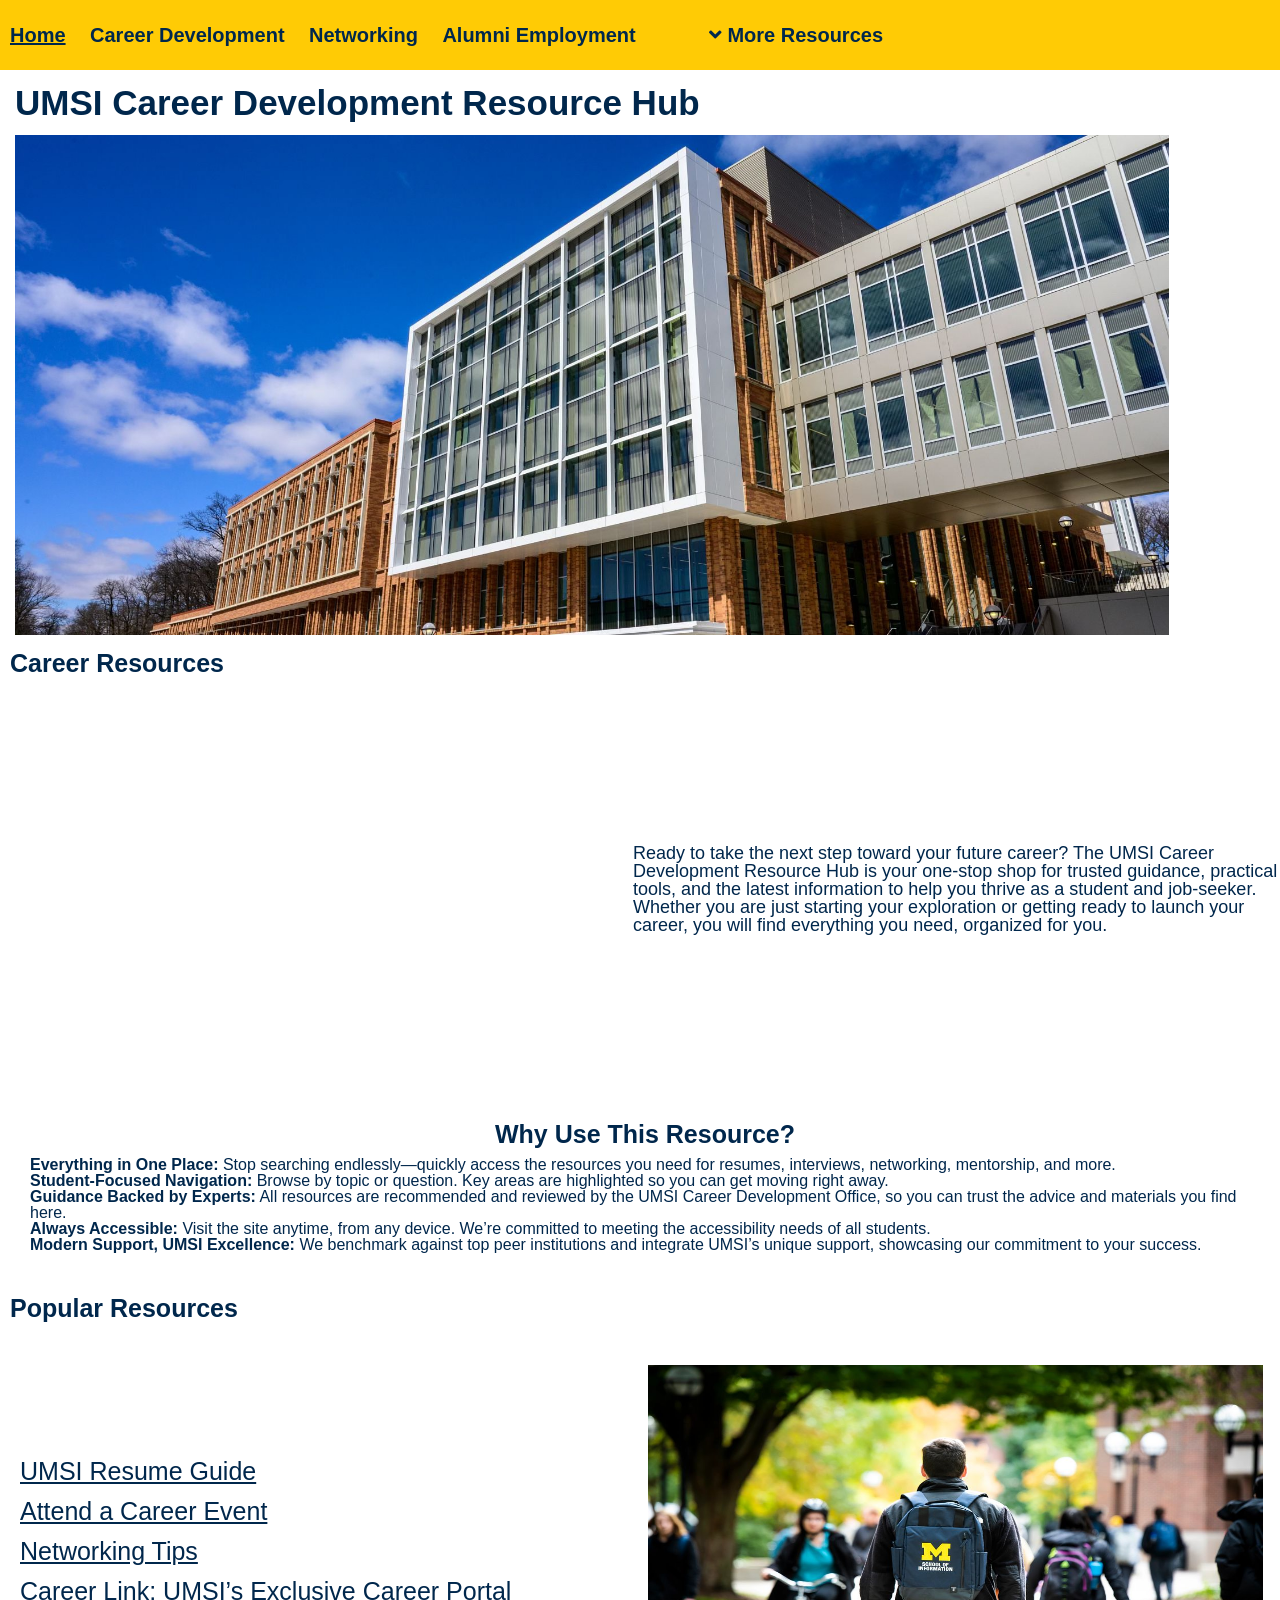
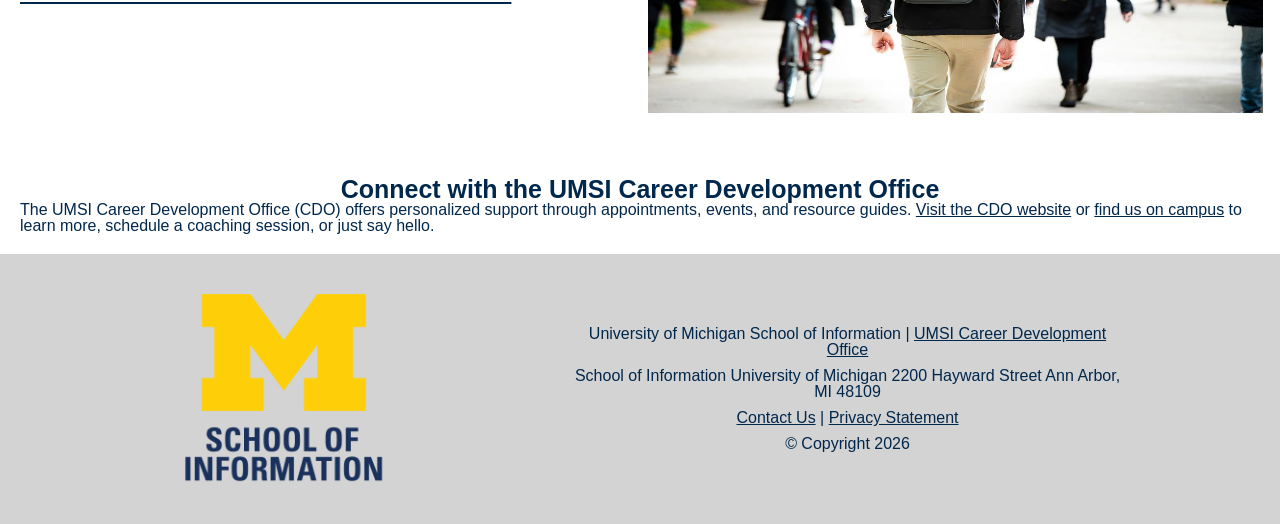
==== commit a379ac1f: "Add files via upload" ====
--- a/index.html
+++ b/index.html
@@ -18,11 +18,13 @@
                 <li><a href = "networking.html">Networking</a></li>
                 <li><a href = "employment.html">Alumni Employment</a></li>
                 <li id="more_resources"><a id="drop-link" href="#"><i class="fas fa-angle-down"></i> More Resources</a>
+                <!-- Referenced this page for the drop down menu: https://www.w3schools.com/howto/howto_js_responsive_navbar_dropdown.asp -->
                   <div id="dropdown-content">
                     <a href="https://www.si.umich.edu/">UMSI Site</a>
                     <a href="https://alumni.umich.edu/">UM Alumni</a>
                     <a href="https://careers.umich.edu/">UM Jobs</a>
                   </div>
+                <!-- End of referenced content. -->
                 </li>
             </ul>
         </nav>
--- a/css/style.css
+++ b/css/style.css
@@ -17,6 +17,7 @@
 nav a.active:hover{
     color: #00274C;
 }
+/* Referenced this page for the following styling: https://www.w3schools.com/howto/howto_js_responsive_navbar_dropdown.asp */
 #more_resources{
     font-weight: bold;
     overflow: hidden;
@@ -39,6 +40,7 @@
   display: block;
   text-align: left;
 }
+/* End of refrenced content. */
 #dropdown-content a:hover {
     color: #2F65A7;
 }
